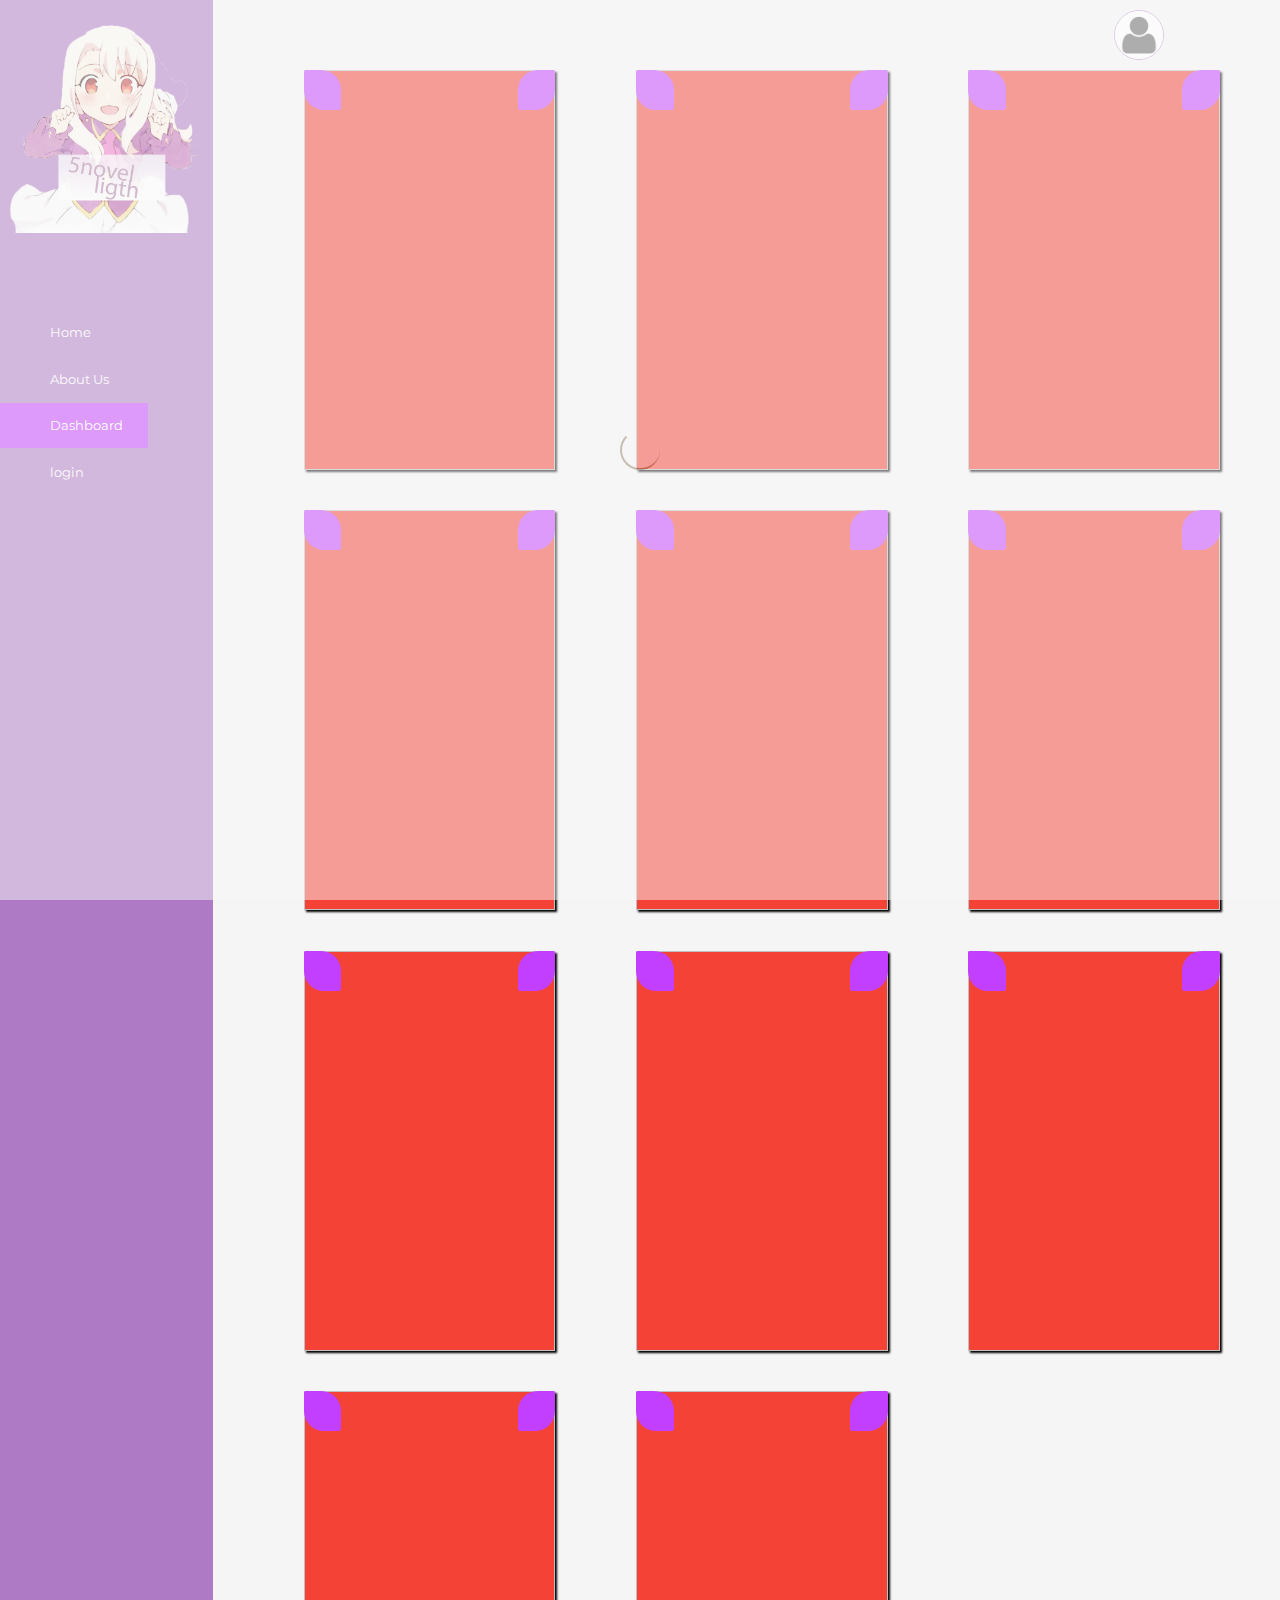
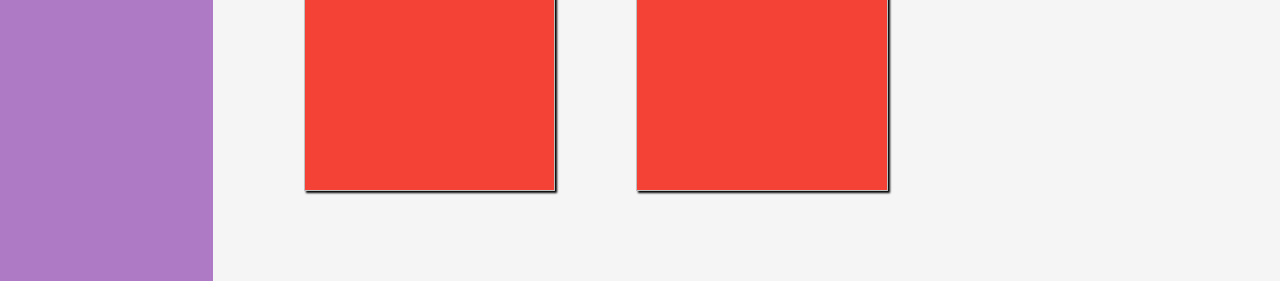
==== dashboard.html @ 21e7e9d1 "v.2" ====
<!DOCTYPE html>
<html lang="en">
<head>
    <!-- ========== Meta Tags ========== -->
    <meta charset="UTF-8">
    <meta name="description" content="Cocoon -Portfolio">
    <meta name="keywords" content="Cocoon , Portfolio">
    <meta name="author" content="Pharaohlab">
    <meta name="viewport" content="width=device-width, initial-scale=1, maximum-scale=1">
    <!-- ========== Title ========== -->
    <title>Dashboard</title>
    <!-- ========== Favicon Ico ========== -->
    <!--<link rel="icon" href="fav.ico">-->
    <!-- ========== STYLESHEETS ========== -->
    <!-- Bootstrap CSS -->
    <script src="https://www.gstatic.com/firebasejs/5.7.0/firebase.js"></script>
    <link href="https://fonts.googleapis.com/icon?family=Material+Icons" rel="stylesheet">
    <!--Import materialize.css-->
    <link type="text/css" rel="stylesheet" href="css/materialize.min.css"  media="screen,projection"/>
    <link href="assets/css/bootstrap.min.css" rel="stylesheet">
    <!-- Fonts Icon CSS -->
    <link href="assets/css/font-awesome.min.css" rel="stylesheet">
    <link href="assets/css/et-line.css" rel="stylesheet">
    <link href="assets/css/ionicons.min.css" rel="stylesheet">
    <!-- Carousel CSS -->
    <link href="assets/css/slick.css" rel="stylesheet">
    <!-- Magnific-popup -->
    <link rel="stylesheet" href="assets/css/magnific-popup.css">
    <!-- Animate CSS -->
    <link rel="stylesheet" href="assets/css/animate.min.css">
    <!-- Custom styles for this template -->
    <link href="assets/css/main.css" rel="stylesheet">
    <link href="./Documentation/css/alan.css" rel="stylesheet">
</head>
<body  onload="banco() ">
<div class="loader">
    <div class="loader-outter"></div>
    <div class="loader-inner"></div>
</div>

<div class="body-container container-fluid">

    <!--=================== menu Button show in small screens ====================-->
    <a class="menu-btn" href="javascript:void(0)">
        <i class="ion ion-grid"></i>
    </a>
    <!--=================== menu Button end====================-->

    <div class="row justify-content-center">
        <!--=================== side menu ====================-->
        <div class="col-lg-2 col-md-3 col-12 menu_block">

            <!--logo -->
            <div class="logo_box">
                <a href="#">
                    <img src="./ilia.png" alt="cocoon">
                </a>
            </div>
            <!--logo end-->

            <!--main menu -->
            <div class="side_menu_section">
                <ul class="menu_nav">
                    <li >
                        <a href="index.html">
                            Home
                        </a>
                    </li>
                    <li>
                        <a href="about.html">
                            About Us
                        </a>
                    </li>
                    <li class="active">
                        <a href="dashboard.html">
                            Dashboard
                        </a>
                    </li>
                    <li>
                        <a href="login.html">
                            login
                        </a>
                    </li>
                    
                </ul>
            </div>
            <!--main menu end -->
        </div>
        <!--=================== side menu end====================-->

        <!--=================== content body ====================-->
        <div class="col-lg-10 col-md-6  body_block  align-content-center" style="background:whitesmoke;">
            <div class="container" >
                <div class="row">
                    <!--satelite login--->
                    <div class="co_v1">
                        <img class="icon_mach" src="./Documentation/image/índice.png"  onclick="login_effet(0)"/>
                        <div class="banner_1" id="hollow">
                            <img class="icon_mach"  onclick="login_effet(1)" src="./Documentation/image/índice.png"/>
                            <p href="#" class="bob" id="id">-</p>
                            <p href="#" class="bob" id="name">-</p>
                            <p href="#" class="bob" id="balance">-</p>
                            <a class="bob" onclick="sing_d()" id="option">salir</a>
                        </div>
                    </div>
                    <!--fin satelite login--->
                    <!--banner message--->
                    <div class="c_1" id="c_1_1">
                        <div onclick="noti('off');banco()" style="position:absolute;right:1.5%;color:white;z-index:4;top:0%;">X</div>
                        <div class="c_2">
                            <p id="m_1"  style="color:white;margin:10px;"></p>
                            <p id="m_2"style="color:white;margin:10px;"></p>
                            <a id="m_2.1"  style="color:white;position:absolute; top:35%;"><img onclick="noti('off')" src="./baseline-arrow_downward-24px.svg" style="height: 30px;background-color: violet;border-radius: 50%;"></a>
                            <p id="m_3"  style="color:white;margin:10px;"></p>
                        </div>
                    </div>
                    <!--banner mensage--->
                    <div class="col-lg-3 col-md-5 red s" style="margin:2%;margin-left:6%;height: 400px;">
                        <div class="row">
                            <img class="w" src="https://firebasestorage.googleapis.com/v0/b/queso-8.appspot.com/o/portada%2Fhaito.jpg?alt=media&token=5b980390-0ff0-43e8-9631-c0ab143d537e"/>
                            <div class="info">
                                <h4>Haito Gensuo no Gringar</h4>
                                <p style="color:white;">Cuando Haruhiro despierta, está en la oscuridad. Él no sabe donde está, por que está allí o de donde venía. A su alrededor hay más gente en las mismas circunstancias. Haruhiro y sus compañeros se encuentran en un mundo llamado Grimgar, allí ellos deberán formar un equipo, cooperar, y aprender nuevas habilidades para sobrevivir juntos en este hostil nuevo mundo.</p>
                            </div>
                            <div class="desc">
                                <h4>descarga</h4>
                                <p class="tag" onclick="con(0,'haito v1.pdf')">tomo 1</p>
                                <p class="tag" onclick="con(0,'haito v2.pdf')">tomo 2</p>
                                <p class="tag" onclick="con(0,'haito v3.pdf')">tomo 3</p>
                                <p class="tag" onclick="con(0,'haito v4.pdf')">tomo 4</p>
                                <span id="price">450</span>
                                <p class="idiot">X tomo</p>
                            </div>
                        </div>
                    </div>
                    <div class="col-lg-3 col-md-5 red s" style="margin:2%;margin-left:6%;height: 400px;">
                            <div class="row">
                                <img class="w"src="https://firebasestorage.googleapis.com/v0/b/queso-8.appspot.com/o/portada%2Fabsoluted1.jpg?alt=media&token=8c9ac6f6-4bb6-4938-8698-b69ef0f9fee1"/>
                                <div class="info">
                                    <h4>absolute duo</h4>
                                    <p style="color:white;">Después de perder a un ser querido, Tooru Konoe se inscribe en la Academia Kouryou con el fin de obtener un <Blaze>, un arma que es la manifestación de su alma, para vengarse en su honor. El esperaba un “arma”, pero… lo que obtuvo fue un “escudo”… ¿¡Cómo ha de conseguir su venganza con algo que ni siquiera es un arma!?</p>
                                </div>
                                <div class="desc">
                                    <h4>descarga</h4>
                                    <p class="tag" onclick="con(1,'absolute duo v1.pdf')">tomo 1</p>
                                    <p class="tag" onclick="con(1,'absolute duo v2.pdf')">tomo 2</p>
                                    <p class="tag" onclick="con(1,'absolute duo v4.pdf')">tomo 4</p>
                                    <span id="price">150</span>
                                    <p class="idiot">X tomo</p>
                                </div>
                            </div>
                    </div>
                    <div class="col-lg-3 col-md-5 red s" style="margin:2%;margin-left:6%;height: 400px;">
                        <div class="row">
                            <img class="w"src="https://firebasestorage.googleapis.com/v0/b/queso-8.appspot.com/o/portada%2Fabsolutesoli.jpg?alt=media&token=0a67fa20-617d-46cb-a367-196c87fa8bb5"/>
                            <div class="info">
                                <h4>Absolute Solitude</h4>
                                <p style="color:white;">En agosto de 2019, los científicos reciben unas extrañas señales extraterrestres informándoles de una serie de catástrofes que azotarán el planeta. Después de eso, varias formas de vida extraterrestre entran en contacto con la raza humana, provocando que dichas personas se vean afectadas por el Tercer Ojo y desarrollen una serie de poderes. Algunos tienen la capacidad de moverse a la velocidad del sonido, otros puedes romper lo que sea con los dientes o poseer un arma capaz de cortar el acero. La historia sigue a Utsugi Minoru, un chico de diecisiete años que tiene la habilidad que siempre ha deseado: Solitude (nombre en clase: lsolator); y a Yumiko, miembro de una organización que observa a estos nuevos superhumanos. Sin embargo, las proezas dadas por Absolute Solitude dan lugar a una infinidad de batallas, donde Minoru será el protagonista.</p>
                            </div>
                            <div class="desc">
                                <h4>descarga</h4>
                                <p class="tag" onclick="con(2,'Absolute Solitude 01.pdf')">tomo 1</p>
                                <p class="tag" onclick="con(2,'Absolute Solitude 02.pdf')">tomo 2</p>
                                <span id="price">220</span>
                                <p class="idiot">X tomo</p>
                            </div>
                        </div>
                    </div>
                    <div class="col-lg-3 col-md-5 red s" style="margin:2%;margin-left:6%;height: 400px;">
                        <div class="row">
                            <img class="w"src="https://firebasestorage.googleapis.com/v0/b/queso-8.appspot.com/o/portada%2FArifureta.jpg?alt=media&token=438c515c-9966-49e8-9096-59ed36417e00"/>
                            <div class="info">
                                <h4>Arifureta</h4>
                                <p style="color:white;">Entre la clase transportada a otro mundo, Nagumo Hajime es un ordinario estudiante varón que no tenía ambiciones ni aspiraciones en la vida, y por lo tanto es llamado “incompetente” por sus compañeros de clase.
                                    La clase fue invocada para convertirse en héroes y salvar a un país de la destrucción. Los estudiantes de la clase fueron bendecidos con poderosas características y oficios geniales, sin embargo, no fue el caso de Hajime, con su profesión de “Sinergista”, y sus muy mediocres estados.
                                    “Sinergistas”, para decirlo en otras palabras era sólo un oficio de artesanía. Siendo el más débil, cayó a las profundidades del abismo cuando él y sus compañeros estaban explorando una mazmorra. ¿Qué encontró en las profundidades del abismo? ¿Podrá sobrevivir?
                                    </p>
                            </div>
                            <div class="desc">
                                <h4>descarga</h4>
                                <p class="tag" onclick="con(3,'Arifureta v1.pdf')">tomo 1</p>
                                <p class="tag" onclick="con(3,'Arifureta v2.pdf')">tomo 2</p>
                                <p class="tag" onclick="con(3,'Arifureta v3.pdf')">tomo 3</p>
                                <p class="tag" onclick="con(3,'Arifureta v4.pdf')">tomo 4</p>
                                <span id="price">170</span>
                                <p class="idiot">X tomo</p>
                            </div>
                        </div>
                    </div>
                    <div class="col-lg-3 col-md-5 red s" style="margin:2%;margin-left:6%;height: 400px;">
                        <div class="row">
                            <img class="w"src="https://firebasestorage.googleapis.com/v0/b/queso-8.appspot.com/o/portada%2Fblack%20bullet.jpg?alt=media&token=0f9f1764-47d9-479d-a829-69cf870c6f8a"/>
                            <div class="info">
                                <h4>Black Bullet</h4>
                                <p style="color:white;">En un futuro cercano, donde la humanidad a sido derrotada por unos parásitos llamados gastrea. Han sido exiliados en pequeños territorios viviendo con desesperación y con miedo. Compañías llamadas “seguridad social” cuentas con miembros capaces de pelear contra los gastrea en equipos de 2 personas, un iniciador, que tiene el poder de los parásitos dentro de el y un promotor que es el que guía y da soporte a los iniciadores.</p>
                            </div>
                            <div class="desc">
                                <h4>descarga</h4>
                                <p class="tag" onclick="con(4,'black bullet v1.pdf')">tomo 1</p>
                                <p class="tag" onclick="con(4,'black bullet v6.pdf')">tomo 6</p>
                                <p class="tag" onclick="con(4,'black bullet v7.pdf')">tomo 7</p>
                                <span id="price">220</span>
                                <p class="idiot">X tomo</p>
                            </div>
                        </div>
                    </div>
                    <div class="col-lg-3 col-md-5 red s" style="margin:2%;margin-left:6%;height: 400px;">
                        <div class="row">
                            <img class="w"src="https://firebasestorage.googleapis.com/v0/b/queso-8.appspot.com/o/portada%2Fbungaku-shoujo.jpg?alt=media&token=f8dd832e-a4b5-45e9-8b3e-ae7e0b8f084f"/>
                            <div class="info">
                                <h4>bungaku shoujo</h4>
                                <p style="color:white;">La historia de Bungaku Shoujo, cuenta la vida de la líder del club de literatura Toko Amano que se hace llamar “La chica literaria”. En realidad Toko es un ser sobrenatural que devora las historia y que tiene a su cargo a un chico de segundo año llamado Konoha Inoue. Este escribe todos los días relatos para que Toko se los coma. Inoue termina publicando una novela de gran éxito, pero lo mantiene en secreto. Esta novela provocará un auténtico cataclisma en su vida.</p>
                            </div>
                            <div class="desc">
                                <h4>descarga</h4>
                                <p class="tag" onclick="con(5,'bungaku shoujo.pdf')">tomo 1</p>
                                <span id="price">500</span>
                                <p class="idiot">X tomo</p>
                            </div>
                        </div>
                    </div>
                    <div class="col-lg-3 col-md-5 red s" style="margin:2%;margin-left:6%;height: 400px;">
                        <div class="row">
                            <img class="w"src="https://firebasestorage.googleapis.com/v0/b/queso-8.appspot.com/o/portada%2Fero-manga.jpg?alt=media&token=2a819c17-9ed7-4997-be0b-4c695b26b809"/>
                            <div class="info">
                                <h4>Ero-manga seisei</h4>
                                <p style="color:white;">La historia sigue a Masamune Izumi, un autor de novelas ligeras que cursa preparatoria. La hermana menor de Masamune es Sagiri, una chica retraida que no ha dejado su habitación por todo un año entero. Ella incluso fuerza a su hermano a hacer y llevarle su comida cuando ella golpea el piso. Masamune quiere que su hermana salga de su cuarto, debido a que ellos dos son para el otro su única familia. El ilustrador de la novela de Masamune, cuyo nombre de dibujante es “Ero Manga Sensei”, realiza dibujos extremadamente pervertidos, y es muy confiable. Masamune nunca ha visto a su ilustrador e imagina que él es solo un repugnante y pervertido otaku. Sin embargo, la verdad es revelada… y “Ero Manga Sensei” es su propia hermana menor! Para agregarse al caos que estalla entre los hermanos, una hermosa, femenina y exitosa autora de manga shoujo se convierte en su rival!</p>
                            </div>
                            <div class="desc">
                                <h4>descarga</h4>
                                <p class="tag" onclick="con(6,'ero-manga v1.pdf')">tomo 1</p>
                                <p class="tag" onclick="con(6,'ero-manga v2.pdf')">tomo 2</p>
                                <p class="tag" onclick="con(6,'ero-manga v3.pdf')">tomo 3</p>
                                <p class="tag" onclick="con(6,'ero-manga v4.pdf')">tomo 4</p>
                                <p class="tag" onclick="con(6,'ero-manga v5.pdf')">tomo 5</p>
                                <p class="tag" onclick="con(6,'ero-manga v6.pdf')">tomo 6</p>
                                <span id="price">300</span>
                                <p class="idiot">X tomo</p>
                            </div>
                        </div>
                    </div>
                    <div class="col-lg-3 col-md-5 red s" style="margin:2%;margin-left:6%;height: 400px;">
                        <div class="row">
                            <img class="w"src="https://firebasestorage.googleapis.com/v0/b/queso-8.appspot.com/o/portada%2FGoblin%20Slayer.jpg?alt=media&token=7df209eb-a2e7-4d07-b01f-0c1737e523c2"/>
                            <div class="info">
                                <h4>Goblin Slayerf</h4>
                                <p style="color:white;"> En un mundo de fantasía, los aventureros se unen por todo el mundo para unirse al Gremio, a fin de completar contratos para cualquier trabajo disponible. Una sacerdotisa inexperta se une a su primer grupo de aventuras, pero entra en peligro después de que su primer contrato de aventurero con goblins fracasa.</p>
                            </div>
                            <div class="desc">
                                <h4>descarga</h4>
                                <p class="tag" onclick="con(7,'Goblin Slayer V1.pdf')">tomo 1</p>
                                <p class="tag" onclick="con(7,'Goblin Slayer V2.pdf')">tomo 2</p>
                                <p class="tag" onclick="con(7,'Goblin Slayer V3.pdf')">tomo 3</p>
                                <p class="tag" onclick="con(7,'Goblin Slayer V4.pdf')">tomo 4</p>
                                
                                <span id="price">100</span>
                                <p class="idiot">X tomo</p>
                            </div>
                        </div>
                    </div>
                    <div class="col-lg-3 col-md-5 red s" style="margin:2%;margin-left:6%;height: 400px;">
                        <div class="row">
                            <img class="w"src="https://firebasestorage.googleapis.com/v0/b/queso-8.appspot.com/o/portada%2Fkonosuba.jpg?alt=media&token=c16945c7-9270-4638-91a7-eee361fe87f4"/>
                            <div class="info">
                                <h4>konosuba</h4>
                                <p style="color:white;">La vida de Kazuma Satou, un hikikomori al cual le gusta los videojuegos, termina de forma abrupta debido a un accidente de tráfico, o eso se suponía, pero cuando despierta, una chica hermosa la cual se hace llamar a si misma “diosa” apareció frente a sus ojos. “hey, tengo algo lindo para ti, ¿quieres ir a otro mundo?, solo puedes llevar una cosa de tu selección contigo”. “Entonces te llevare”, a partir de aquí, la gran aventura para subyugar al rey demonio empezará para el reencarnado Kazuma.</p>
                            </div>
                            <div class="desc">
                                <h4>descarga</h4>
                                <p class="tag" onclick="con(8,'Kono v1.pdf')">tomo 1</p>
                                <p class="tag" onclick="con(8,'Kono v2.pdf')">tomo 2</p>
                                <span id="price">250</span>
                                <p class="idiot">X tomo</p>
                            </div>
                        </div>
                    </div>
                    <div class="col-lg-3 col-md-5 red s" style="margin:2%;margin-left:6%;height: 400px;">
                        <div class="row">
                            <img class="w"src="https://firebasestorage.googleapis.com/v0/b/queso-8.appspot.com/o/portada%2FMahouka%20Koukou%20No%20Rettousei.jpg?alt=media&token=15faee70-551a-47e5-ade2-5ae4701c3c1f"/>
                            <div class="info">
                                <h4>Mahouka Ko...o Rettousei</h4>
                                <p style="color:white;">La “magia” no es un producto de leyendas ni de cuentos de hadas. Se ha convertido en una tecnología real desde hace ya casi un siglo. La crianza en varios países del Mundo está enfrascada a la carrera de “Magos”. Shiba Tatsuya es un honorable estudiante sin habilidad mágica cursando secundaria, una secundaria mágica junto con su hermana menor, que pasa a ser la mejor entre los estudiantes de primer año. ¿Qué le pasará a Shiba? ¿Cómo vivirá su vida escolar en la cual él es uno de los muchos “reservas” que son mirados hacia abajo por los “Blooms”?</p>
                            </div>
                            <div class="desc">
                                <h4>descarga</h4>
                                <p class="tag" onclick="con(10,'Mahouka v1.pdf')">tomo 1</p>
                                <p class="tag" onclick="con(10,'Mahouka v2.pdf')">tomo 2</p>
                                <p class="tag" onclick="con(10,'Mahouka v3.pdf')">tomo 3</p>
                                <span id="price">150</span>
                                <p class="idiot">X tomo</p>
                            </div>
                        </div>
                    </div>
                    <div class="col-lg-3 col-md-5 red s" style="margin:2%;margin-left:6%;height: 400px;">
                        <div class="row">
                            <img class="w"src="https://firebasestorage.googleapis.com/v0/b/queso-8.appspot.com/o/portada%2Fkuro%20no%20hiera.jpg?alt=media&token=459e73e9-9e16-4ca0-a51c-e5787441746b"/>
                            <div class="info">
                                <h4>kuro no hiera</h4>
                                <p style="color:white;">no disponible</p>
                            </div>
                            <div class="desc">
                                <h4>descarga</h4>
                                <p class="tag" onclick="con(9,'kuro.pdf')">tomo 1</p>
                                <span id="price">500</span>
                                <p class="idiot">X tomo</p>
                            </div>
                        </div>
                    </div>
          <!--             <div class="col-lg-3 col-md-5 red s" style="margin:2%;margin-left:6%;height: 400px;">
                        <div class="row">
                            <img class="w"src="./Documentation/image/01.jpg"/>
                            <div class="info">
                                <h4>Mahouka Koukou No Rettousei</h4>
                                <p>data</p>
                            </div>
                            <div class="desc">
                                <h4>descarga</h4>
                                <p class="tag" onclick="con(11,'Mahouka v1.pdf')">tomo 1</p>
                                <p class="tag" onclick="con(11,'Mahouka v2.pdf')">tomo 2</p>
                                <p class="tag" onclick="con(11,'Mahouka v3.pdf')">tomo 3</p>
                                <span id="price">210</span>
                                <p class="idiot">X tomo</p>
                            </div>
                        </div>
                    </div>
               <div class="col-lg-3 col-md-5 red s" style="margin:2%;margin-left:6%;height: 400px;">
                        <div class="row">
                            <img class="w"src="./Documentation/image/01.jpg"/>
                            <div class="info">
                                <h4></h4>
                                <p>data</p>
                            </div>
                            <div class="desc">
                                <h4>descarga</h4>
                                <p class="tag" onclick="con()">tomo 1</p>
                                <p class="tag" onclick="con()">tomo #</p>
                                <p class="tag" onclick="con()">tomo #</p>
                                <p class="tag" onclick="con()">tomo #</p>
                                <p class="tag" onclick="con()">tomo #</p>
                                <span id="price">100</span>
                                <p class="idiot">X tomo</p>
                            </div>
                        </div>
                    </div>
                    <div class="col-lg-3 col-md-5 red s" style="margin:2%;margin-left:6%;height: 400px;">
                        <div class="row">
                            <img class="w"src="./Documentation/image/01.jpg"/>
                            <div class="info">
                                <h4></h4>
                                <p>data</p>
                            </div>
                            <div class="desc">
                                <h4>descarga</h4>
                                <p class="tag" onclick="con()">tomo 1</p>
                                <p class="tag" onclick="con()">tomo #</p>
                                <p class="tag" onclick="con()">tomo #</p>
                                <p class="tag" onclick="con()">tomo #</p>
                                <p class="tag" onclick="con()">tomo #</p>
                                <span id="price">100</span>
                                <p class="idiot">X tomo</p>
                            </div>
                        </div>
                    </div>
                    <div class="col-lg-3 col-md-5 red s" style="margin:2%;margin-left:6%;height: 400px;">
                        <div class="row">
                            <img class="w"src="./Documentation/image/01.jpg"/>
                            <div class="info">
                                <h4></h4>
                                <p>data</p>
                            </div>
                            <div class="desc">
                                <h4>descarga</h4>
                                <p class="tag" onclick="con()">tomo 1</p>
                                <p class="tag" onclick="con()">tomo #</p>
                                <p class="tag" onclick="con()">tomo #</p>
                                <p class="tag" onclick="con()">tomo #</p>
                                <p class="tag" onclick="con()">tomo #</p>
                                <span id="price">100</span>
                                <p class="idiot">X tomo</p>
                            </div>
                        </div>
                    </div>
                    <div class="col-lg-3 col-md-5 red s" style="margin:2%;margin-left:6%;height: 400px;">
                        <div class="row">
                            <img class="w"src="./Documentation/image/01.jpg"/>
                            <div class="info">
                                <h4></h4>
                                <p>data</p>
                            </div>
                            <div class="desc">
                                <h4>descarga</h4>
                                <p class="tag" onclick="con()">tomo 1</p>
                                <p class="tag" onclick="con()">tomo #</p>
                                <p class="tag" onclick="con()">tomo #</p>
                                <p class="tag" onclick="con()">tomo #</p>
                                <p class="tag" onclick="con()">tomo #</p>
                                <span id="price">100</span>
                                <p class="idiot">X tomo</p>
                            </div>
                        </div>
                    </div>
                    <div class="col-lg-3 col-md-5 red s" style="margin:2%;margin-left:6%;height: 400px;">
                        <div class="row">
                            <img class="w"src="./Documentation/image/01.jpg"/>
                            <div class="info">
                                <h4></h4>
                                <p>data</p>
                            </div>
                            <div class="desc">
                                <h4>descarga</h4>
                                <p class="tag" onclick="con()">tomo 1</p>
                                <p class="tag" onclick="con()">tomo #</p>
                                <p class="tag" onclick="con()">tomo #</p>
                                <p class="tag" onclick="con()">tomo #</p>
                                <p class="tag" onclick="con()">tomo #</p>
                                <span id="price">100</span>
                                <p class="idiot">X tomo</p>
                            </div>
                        </div>
                    </div>
                -->
                   
               </div>
            </div>
        </div> 
            
        <!--===================    <div class="contenedor ">
                <div class="v1">s
                        <div class="grid img-container justify-content-center no-gutters">
                            <a href="./Documentation/image/01.jpg" title="project name 1">
                                <img class="w" src="./Documentation/image/01.jpg" alt="pro1" />
                                <div class="v3">
                                    <div class="contenedor_v3" style="">
                                        <div><h4 >project name</h4></div>
                                        <div>
                                            <p>panpapapapapapapapappapapapapa
                                            papapapa
                                            papapapapapap<br>
                                            aallaallallalalaalla
                                            panpapapapapapapapappapapapapapap
                                            pappapapapapapapapappapappapappapap
                                            </p>
                                        </div>
                                             <p class="tagspan id="price" onclispan/spank="con()">tomo #harem</p>
                                             <p class="tagspan id="price" onclispan/spank="con()">tomo #harem</p>
                                             <p class="taid="price" onclick="con()">tomo #harem</p>
                                             <p class="tag" id="price" onclick="con()">tomo #harem</p>
                                             <p class="tag">harem</p>
                                        </div>
                                    <div class="contenedor_v2" style="">
                                        <div>
                                            <h4>descargas</h4>
                                            <p class="tag">tomo</p>
                                            <p class="tag">h</p>
                                            <p class="tag">h</p>
                                            <p class="tag">h</p>
                                            <p class="tag">h</p>
                                        </div>
                                    </div>
                                </div>
                            </a>
                        </div>
            1</div> content body end ====================-->
        
           
       <!--=================== content body end ====================-->

</div>
<script src="js/longaniza.js"></script>
<script type="text/javascript" src="js/materialize.min.js"></script>
<!-- jquery -->
<script src="assets/js/jquery.min.js"></script>
<!-- bootstrap -->
<script src="assets/js/popper.js"></script>
<script src="assets/js/bootstrap.min.js"></script>
<script src="assets/js/waypoints.min.js"></script>
<!--slick carousel -->
<script src="assets/js/slick.min.js"></script>
<!--Portfolio Filter-->
<script src="assets/js/imgloaded.js"></script>
<script src="assets/js/isotope.js"></script>
<!-- Magnific-popup -->
<script src="assets/js/jquery.magnific-popup.min.js"></script>
<!--Counter-->
<script src="assets/js/jquery.counterup.min.js"></script>
<!-- WOW JS -->
<script src="assets/js/wow.min.js"></script>
<!-- Custom js -->
<script src="assets/js/main.js"></script>
</body>
</html>
---- assets/css/et-line.css ----
@font-face {
 font-family:et-line;
 src:url(../fonts/et-line.eot);
 src:url(../fonts/et-line.eot?#iefix) format('embedded-opentype'),url(../fonts/et-line.woff) format('woff'),url(../fonts/et-line.ttf) format('truetype'),url(../fonts/et-line.svg#et-line) format('svg');
 font-weight:400;
 font-style:normal
}
[data-icon]:before {
 font-family:et-line;
 content:attr(data-icon);
 speak:none;
 font-weight:400;
 font-variant:normal;
 text-transform:none;
 line-height:1;
 -webkit-font-smoothing:antialiased;
 -moz-osx-font-smoothing:grayscale;
 display:inline-block
}
.icon-adjustments,.icon-alarmclock,.icon-anchor,.icon-aperture,.icon-attachment,.icon-bargraph,.icon-basket,.icon-beaker,.icon-bike,.icon-book-open,.icon-briefcase,.icon-browser,.icon-calendar,.icon-camera,.icon-caution,.icon-chat,.icon-circle-compass,.icon-clipboard,.icon-clock,.icon-cloud,.icon-compass,.icon-desktop,.icon-dial,.icon-document,.icon-documents,.icon-download,.icon-dribbble,.icon-edit,.icon-envelope,.icon-expand,.icon-facebook,.icon-flag,.icon-focus,.icon-gears,.icon-genius,.icon-gift,.icon-global,.icon-globe,.icon-googleplus,.icon-grid,.icon-happy,.icon-hazardous,.icon-heart,.icon-hotairballoon,.icon-hourglass,.icon-key,.icon-laptop,.icon-layers,.icon-lifesaver,.icon-lightbulb,.icon-linegraph,.icon-linkedin,.icon-lock,.icon-magnifying-glass,.icon-map,.icon-map-pin,.icon-megaphone,.icon-mic,.icon-mobile,.icon-newspaper,.icon-notebook,.icon-paintbrush,.icon-paperclip,.icon-pencil,.icon-phone,.icon-picture,.icon-pictures,.icon-piechart,.icon-presentation,.icon-pricetags,.icon-printer,.icon-profile-female,.icon-profile-male,.icon-puzzle,.icon-quote,.icon-recycle,.icon-refresh,.icon-ribbon,.icon-rss,.icon-sad,.icon-scissors,.icon-scope,.icon-search,.icon-shield,.icon-speedometer,.icon-strategy,.icon-streetsign,.icon-tablet,.icon-target,.icon-telescope,.icon-toolbox,.icon-tools,.icon-tools-2,.icon-trophy,.icon-tumblr,.icon-twitter,.icon-upload,.icon-video,.icon-wallet,.icon-wine {
 font-family:et-line;
 speak:none;
 font-style:normal;
 font-weight:400;
 font-variant:normal;
 text-transform:none;
 line-height:1;
 -webkit-font-smoothing:antialiased;
 -moz-osx-font-smoothing:grayscale;
 display:inline-block
}
.icon-mobile:before {
 content:"\e000"
}
.icon-laptop:before {
 content:"\e001"
}
.icon-desktop:before {
 content:"\e002"
}
.icon-tablet:before {
 content:"\e003"
}
.icon-phone:before {
 content:"\e004"
}
.icon-document:before {
 content:"\e005"
}
.icon-documents:before {
 content:"\e006"
}
.icon-search:before {
 content:"\e007"
}
.icon-clipboard:before {
 content:"\e008"
}
.icon-newspaper:before {
 content:"\e009"
}
.icon-notebook:before {
 content:"\e00a"
}
.icon-book-open:before {
 content:"\e00b"
}
.icon-browser:before {
 content:"\e00c"
}
.icon-calendar:before {
 content:"\e00d"
}
.icon-presentation:before {
 content:"\e00e"
}
.icon-picture:before {
 content:"\e00f"
}
.icon-pictures:before {
 content:"\e010"
}
.icon-video:before {
 content:"\e011"
}
.icon-camera:before {
 content:"\e012"
}
.icon-printer:before {
 content:"\e013"
}
.icon-toolbox:before {
 content:"\e014"
}
.icon-briefcase:before {
 content:"\e015"
}
.icon-wallet:before {
 content:"\e016"
}
.icon-gift:before {
 content:"\e017"
}
.icon-bargraph:before {
 content:"\e018"
}
.icon-grid:before {
 content:"\e019"
}
.icon-expand:before {
 content:"\e01a"
}
.icon-focus:before {
 content:"\e01b"
}
.icon-edit:before {
 content:"\e01c"
}
.icon-adjustments:before {
 content:"\e01d"
}
.icon-ribbon:before {
 content:"\e01e"
}
.icon-hourglass:before {
 content:"\e01f"
}
.icon-lock:before {
 content:"\e020"
}
.icon-megaphone:before {
 content:"\e021"
}
.icon-shield:before {
 content:"\e022"
}
.icon-trophy:before {
 content:"\e023"
}
.icon-flag:before {
 content:"\e024"
}
.icon-map:before {
 content:"\e025"
}
.icon-puzzle:before {
 content:"\e026"
}
.icon-basket:before {
 content:"\e027"
}
.icon-envelope:before {
 content:"\e028"
}
.icon-streetsign:before {
 content:"\e029"
}
.icon-telescope:before {
 content:"\e02a"
}
.icon-gears:before {
 content:"\e02b"
}
.icon-key:before {
 content:"\e02c"
}
.icon-paperclip:before {
 content:"\e02d"
}
.icon-attachment:before {
 content:"\e02e"
}
.icon-pricetags:before {
 content:"\e02f"
}
.icon-lightbulb:before {
 content:"\e030"
}
.icon-layers:before {
 content:"\e031"
}
.icon-pencil:before {
 content:"\e032"
}
.icon-tools:before {
 content:"\e033"
}
.icon-tools-2:before {
 content:"\e034"
}
.icon-scissors:before {
 content:"\e035"
}
.icon-paintbrush:before {
 content:"\e036"
}
.icon-magnifying-glass:before {
 content:"\e037"
}
.icon-circle-compass:before {
 content:"\e038"
}
.icon-linegraph:before {
 content:"\e039"
}
.icon-mic:before {
 content:"\e03a"
}
.icon-strategy:before {
 content:"\e03b"
}
.icon-beaker:before {
 content:"\e03c"
}
.icon-caution:before {
 content:"\e03d"
}
.icon-recycle:before {
 content:"\e03e"
}
.icon-anchor:before {
 content:"\e03f"
}
.icon-profile-male:before {
 content:"\e040"
}
.icon-profile-female:before {
 content:"\e041"
}
.icon-bike:before {
 content:"\e042"
}
.icon-wine:before {
 content:"\e043"
}
.icon-hotairballoon:before {
 content:"\e044"
}
.icon-globe:before {
 content:"\e045"
}
.icon-genius:before {
 content:"\e046"
}
.icon-map-pin:before {
 content:"\e047"
}
.icon-dial:before {
 content:"\e048"
}
.icon-chat:before {
 content:"\e049"
}
.icon-heart:before {
 content:"\e04a"
}
.icon-cloud:before {
 content:"\e04b"
}
.icon-upload:before {
 content:"\e04c"
}
.icon-download:before {
 content:"\e04d"
}
.icon-target:before {
 content:"\e04e"
}
.icon-hazardous:before {
 content:"\e04f"
}
.icon-piechart:before {
 content:"\e050"
}
.icon-speedometer:before {
 content:"\e051"
}
.icon-global:before {
 content:"\e052"
}
.icon-compass:before {
 content:"\e053"
}
.icon-lifesaver:before {
 content:"\e054"
}
.icon-clock:before {
 content:"\e055"
}
.icon-aperture:before {
 content:"\e056"
}
.icon-quote:before {
 content:"\e057"
}
.icon-scope:before {
 content:"\e058"
}
.icon-alarmclock:before {
 content:"\e059"
}
.icon-refresh:before {
 content:"\e05a"
}
.icon-happy:before {
 content:"\e05b"
}
.icon-sad:before {
 content:"\e05c"
}
.icon-facebook:before {
 content:"\e05d"
}
.icon-twitter:before {
 content:"\e05e"
}
.icon-googleplus:before {
 content:"\e05f"
}
.icon-rss:before {
 content:"\e060"
}
.icon-tumblr:before {
 content:"\e061"
}
.icon-linkedin:before {
 content:"\e062"
}
.icon-dribbble:before {
 content:"\e063"
}
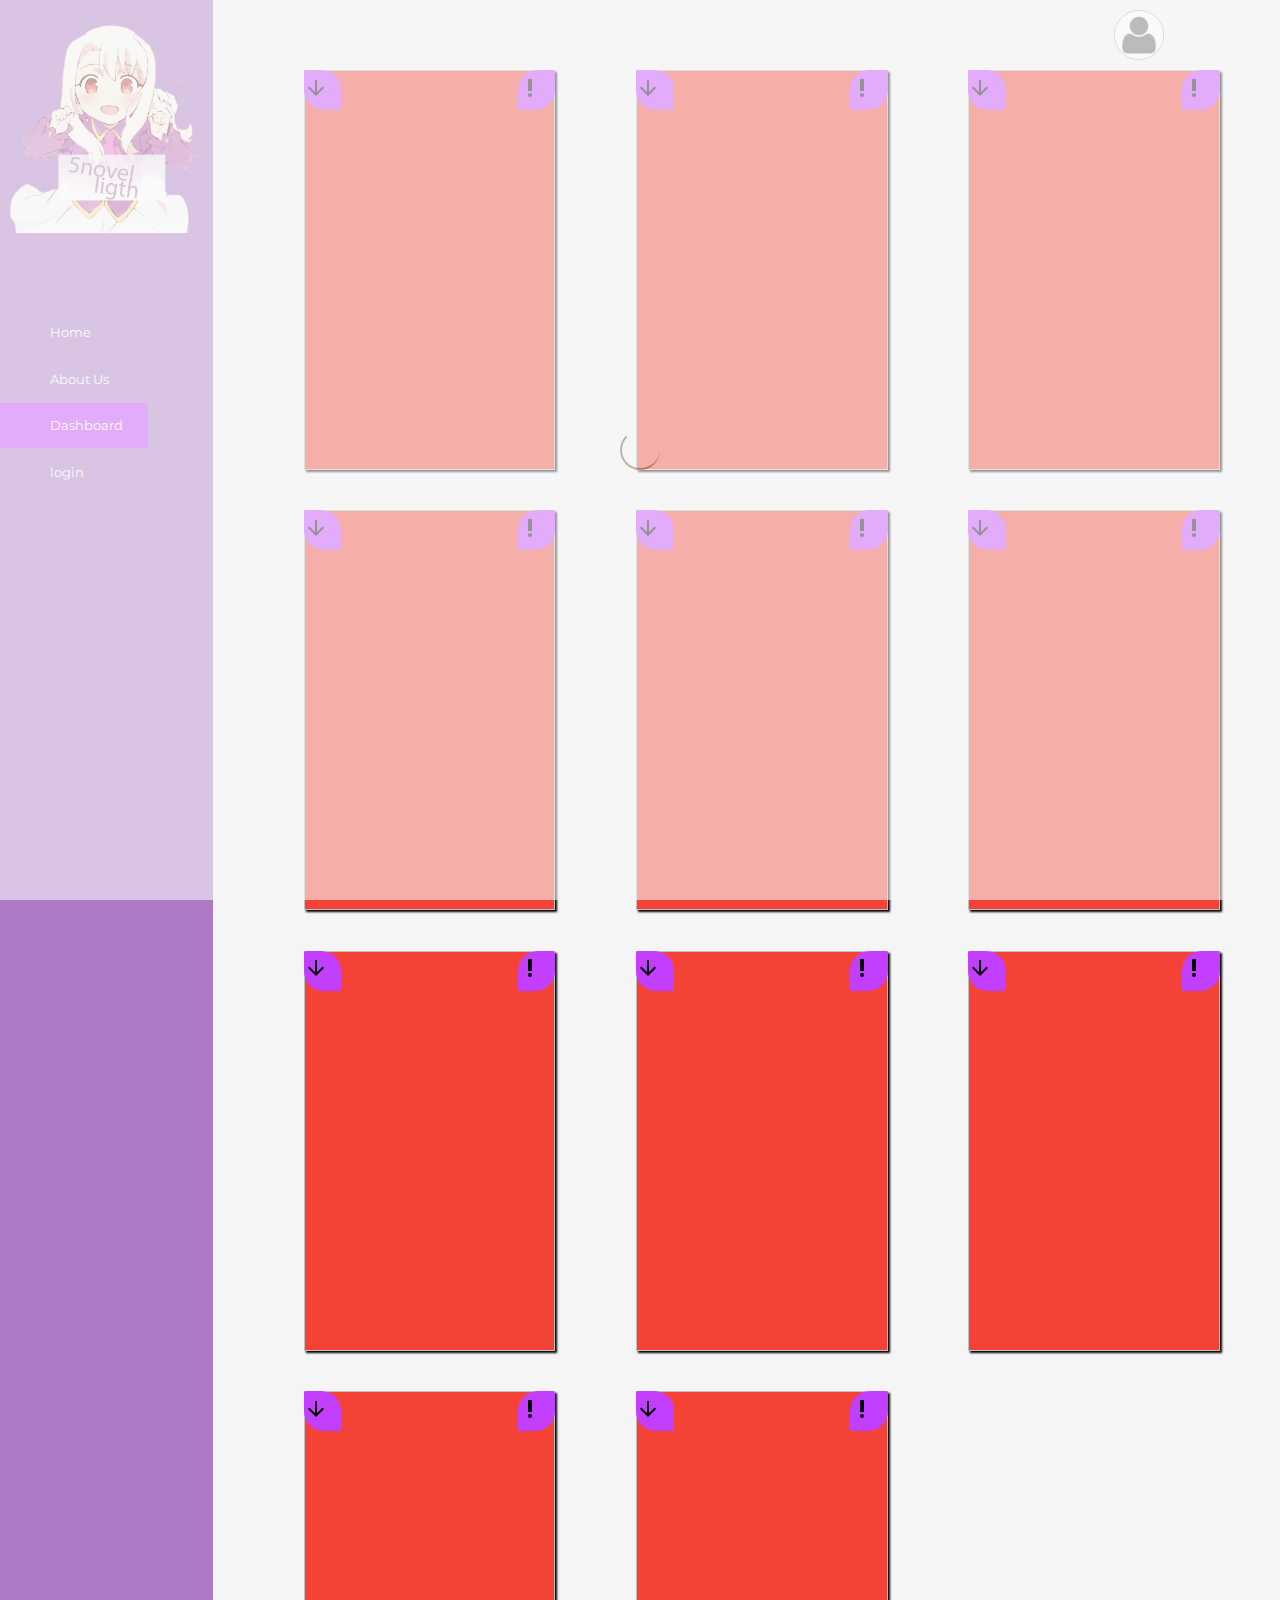
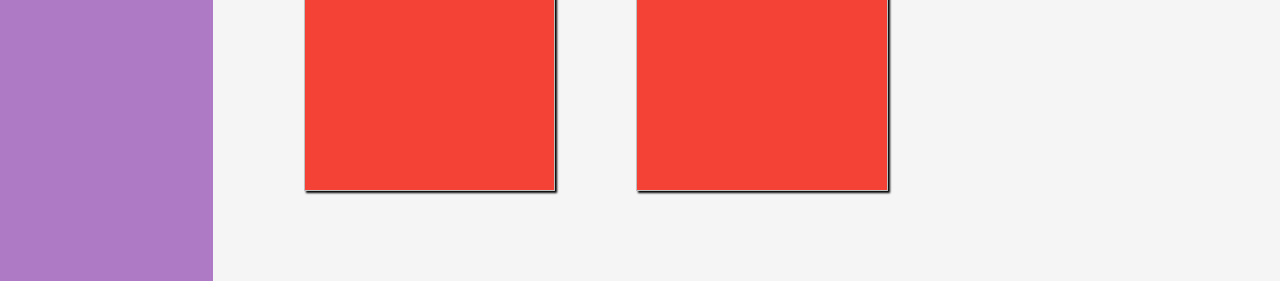
==== commit 94127206: "2" ====
--- a/dashboard.html
+++ b/dashboard.html
@@ -119,10 +119,12 @@
                         <div class="row">
                             <img class="w" src="https://firebasestorage.googleapis.com/v0/b/queso-8.appspot.com/o/portada%2Fhaito.jpg?alt=media&token=5b980390-0ff0-43e8-9631-c0ab143d537e"/>
                             <div class="info">
+                                    <img src="./baseline-priority_high-24px.svg">
                                 <h4>Haito Gensuo no Gringar</h4>
                                 <p style="color:white;">Cuando Haruhiro despierta, está en la oscuridad. Él no sabe donde está, por que está allí o de donde venía. A su alrededor hay más gente en las mismas circunstancias. Haruhiro y sus compañeros se encuentran en un mundo llamado Grimgar, allí ellos deberán formar un equipo, cooperar, y aprender nuevas habilidades para sobrevivir juntos en este hostil nuevo mundo.</p>
                             </div>
                             <div class="desc">
+                                    <img src="./baseline-arrow_downward-24px.svg">
                                 <h4>descarga</h4>
                                 <p class="tag" onclick="con(0,'haito v1.pdf')">tomo 1</p>
                                 <p class="tag" onclick="con(0,'haito v2.pdf')">tomo 2</p>
@@ -137,10 +139,13 @@
                             <div class="row">
                                 <img class="w"src="https://firebasestorage.googleapis.com/v0/b/queso-8.appspot.com/o/portada%2Fabsoluted1.jpg?alt=media&token=8c9ac6f6-4bb6-4938-8698-b69ef0f9fee1"/>
                                 <div class="info">
+                                    <img src="./baseline-priority_high-24px.svg">
+                                       
                                     <h4>absolute duo</h4>
                                     <p style="color:white;">Después de perder a un ser querido, Tooru Konoe se inscribe en la Academia Kouryou con el fin de obtener un <Blaze>, un arma que es la manifestación de su alma, para vengarse en su honor. El esperaba un “arma”, pero… lo que obtuvo fue un “escudo”… ¿¡Cómo ha de conseguir su venganza con algo que ni siquiera es un arma!?</p>
                                 </div>
                                 <div class="desc">
+                                    <img src="./baseline-arrow_downward-24px.svg"
                                     <h4>descarga</h4>
                                     <p class="tag" onclick="con(1,'absolute duo v1.pdf')">tomo 1</p>
                                     <p class="tag" onclick="con(1,'absolute duo v2.pdf')">tomo 2</p>
@@ -154,10 +159,12 @@
                         <div class="row">
                             <img class="w"src="https://firebasestorage.googleapis.com/v0/b/queso-8.appspot.com/o/portada%2Fabsolutesoli.jpg?alt=media&token=0a67fa20-617d-46cb-a367-196c87fa8bb5"/>
                             <div class="info">
+                                <img src="./baseline-priority_high-24px.svg">
                                 <h4>Absolute Solitude</h4>
                                 <p style="color:white;">En agosto de 2019, los científicos reciben unas extrañas señales extraterrestres informándoles de una serie de catástrofes que azotarán el planeta. Después de eso, varias formas de vida extraterrestre entran en contacto con la raza humana, provocando que dichas personas se vean afectadas por el Tercer Ojo y desarrollen una serie de poderes. Algunos tienen la capacidad de moverse a la velocidad del sonido, otros puedes romper lo que sea con los dientes o poseer un arma capaz de cortar el acero. La historia sigue a Utsugi Minoru, un chico de diecisiete años que tiene la habilidad que siempre ha deseado: Solitude (nombre en clase: lsolator); y a Yumiko, miembro de una organización que observa a estos nuevos superhumanos. Sin embargo, las proezas dadas por Absolute Solitude dan lugar a una infinidad de batallas, donde Minoru será el protagonista.</p>
                             </div>
                             <div class="desc">
+                                <img src="./baseline-arrow_downward-24px.svg"
                                 <h4>descarga</h4>
                                 <p class="tag" onclick="con(2,'Absolute Solitude 01.pdf')">tomo 1</p>
                                 <p class="tag" onclick="con(2,'Absolute Solitude 02.pdf')">tomo 2</p>
@@ -170,6 +177,7 @@
                         <div class="row">
                             <img class="w"src="https://firebasestorage.googleapis.com/v0/b/queso-8.appspot.com/o/portada%2FArifureta.jpg?alt=media&token=438c515c-9966-49e8-9096-59ed36417e00"/>
                             <div class="info">
+                                <img src="./baseline-priority_high-24px.svg">
                                 <h4>Arifureta</h4>
                                 <p style="color:white;">Entre la clase transportada a otro mundo, Nagumo Hajime es un ordinario estudiante varón que no tenía ambiciones ni aspiraciones en la vida, y por lo tanto es llamado “incompetente” por sus compañeros de clase.
                                     La clase fue invocada para convertirse en héroes y salvar a un país de la destrucción. Los estudiantes de la clase fueron bendecidos con poderosas características y oficios geniales, sin embargo, no fue el caso de Hajime, con su profesión de “Sinergista”, y sus muy mediocres estados.
@@ -177,6 +185,7 @@
                                     </p>
                             </div>
                             <div class="desc">
+                                <img src="./baseline-arrow_downward-24px.svg"
                                 <h4>descarga</h4>
                                 <p class="tag" onclick="con(3,'Arifureta v1.pdf')">tomo 1</p>
                                 <p class="tag" onclick="con(3,'Arifureta v2.pdf')">tomo 2</p>
@@ -191,10 +200,12 @@
                         <div class="row">
                             <img class="w"src="https://firebasestorage.googleapis.com/v0/b/queso-8.appspot.com/o/portada%2Fblack%20bullet.jpg?alt=media&token=0f9f1764-47d9-479d-a829-69cf870c6f8a"/>
                             <div class="info">
+                                <img src="./baseline-priority_high-24px.svg">
                                 <h4>Black Bullet</h4>
                                 <p style="color:white;">En un futuro cercano, donde la humanidad a sido derrotada por unos parásitos llamados gastrea. Han sido exiliados en pequeños territorios viviendo con desesperación y con miedo. Compañías llamadas “seguridad social” cuentas con miembros capaces de pelear contra los gastrea en equipos de 2 personas, un iniciador, que tiene el poder de los parásitos dentro de el y un promotor que es el que guía y da soporte a los iniciadores.</p>
                             </div>
                             <div class="desc">
+                                <img src="./baseline-arrow_downward-24px.svg"
                                 <h4>descarga</h4>
                                 <p class="tag" onclick="con(4,'black bullet v1.pdf')">tomo 1</p>
                                 <p class="tag" onclick="con(4,'black bullet v6.pdf')">tomo 6</p>
@@ -208,10 +219,12 @@
                         <div class="row">
                             <img class="w"src="https://firebasestorage.googleapis.com/v0/b/queso-8.appspot.com/o/portada%2Fbungaku-shoujo.jpg?alt=media&token=f8dd832e-a4b5-45e9-8b3e-ae7e0b8f084f"/>
                             <div class="info">
+                                <img src="./baseline-priority_high-24px.svg">
                                 <h4>bungaku shoujo</h4>
                                 <p style="color:white;">La historia de Bungaku Shoujo, cuenta la vida de la líder del club de literatura Toko Amano que se hace llamar “La chica literaria”. En realidad Toko es un ser sobrenatural que devora las historia y que tiene a su cargo a un chico de segundo año llamado Konoha Inoue. Este escribe todos los días relatos para que Toko se los coma. Inoue termina publicando una novela de gran éxito, pero lo mantiene en secreto. Esta novela provocará un auténtico cataclisma en su vida.</p>
                             </div>
                             <div class="desc">
+                                <img src="./baseline-arrow_downward-24px.svg"
                                 <h4>descarga</h4>
                                 <p class="tag" onclick="con(5,'bungaku shoujo.pdf')">tomo 1</p>
                                 <span id="price">500</span>
@@ -223,10 +236,12 @@
                         <div class="row">
                             <img class="w"src="https://firebasestorage.googleapis.com/v0/b/queso-8.appspot.com/o/portada%2Fero-manga.jpg?alt=media&token=2a819c17-9ed7-4997-be0b-4c695b26b809"/>
                             <div class="info">
+                                <img src="./baseline-priority_high-24px.svg">
                                 <h4>Ero-manga seisei</h4>
                                 <p style="color:white;">La historia sigue a Masamune Izumi, un autor de novelas ligeras que cursa preparatoria. La hermana menor de Masamune es Sagiri, una chica retraida que no ha dejado su habitación por todo un año entero. Ella incluso fuerza a su hermano a hacer y llevarle su comida cuando ella golpea el piso. Masamune quiere que su hermana salga de su cuarto, debido a que ellos dos son para el otro su única familia. El ilustrador de la novela de Masamune, cuyo nombre de dibujante es “Ero Manga Sensei”, realiza dibujos extremadamente pervertidos, y es muy confiable. Masamune nunca ha visto a su ilustrador e imagina que él es solo un repugnante y pervertido otaku. Sin embargo, la verdad es revelada… y “Ero Manga Sensei” es su propia hermana menor! Para agregarse al caos que estalla entre los hermanos, una hermosa, femenina y exitosa autora de manga shoujo se convierte en su rival!</p>
                             </div>
                             <div class="desc">
+                                <img src="./baseline-arrow_downward-24px.svg"
                                 <h4>descarga</h4>
                                 <p class="tag" onclick="con(6,'ero-manga v1.pdf')">tomo 1</p>
                                 <p class="tag" onclick="con(6,'ero-manga v2.pdf')">tomo 2</p>
@@ -243,10 +258,12 @@
                         <div class="row">
                             <img class="w"src="https://firebasestorage.googleapis.com/v0/b/queso-8.appspot.com/o/portada%2FGoblin%20Slayer.jpg?alt=media&token=7df209eb-a2e7-4d07-b01f-0c1737e523c2"/>
                             <div class="info">
+                                <img src="./baseline-priority_high-24px.svg">
                                 <h4>Goblin Slayerf</h4>
                                 <p style="color:white;"> En un mundo de fantasía, los aventureros se unen por todo el mundo para unirse al Gremio, a fin de completar contratos para cualquier trabajo disponible. Una sacerdotisa inexperta se une a su primer grupo de aventuras, pero entra en peligro después de que su primer contrato de aventurero con goblins fracasa.</p>
                             </div>
                             <div class="desc">
+                                <img src="./baseline-arrow_downward-24px.svg"
                                 <h4>descarga</h4>
                                 <p class="tag" onclick="con(7,'Goblin Slayer V1.pdf')">tomo 1</p>
                                 <p class="tag" onclick="con(7,'Goblin Slayer V2.pdf')">tomo 2</p>
@@ -262,10 +279,12 @@
                         <div class="row">
                             <img class="w"src="https://firebasestorage.googleapis.com/v0/b/queso-8.appspot.com/o/portada%2Fkonosuba.jpg?alt=media&token=c16945c7-9270-4638-91a7-eee361fe87f4"/>
                             <div class="info">
+                                <img src="./baseline-priority_high-24px.svg">
                                 <h4>konosuba</h4>
                                 <p style="color:white;">La vida de Kazuma Satou, un hikikomori al cual le gusta los videojuegos, termina de forma abrupta debido a un accidente de tráfico, o eso se suponía, pero cuando despierta, una chica hermosa la cual se hace llamar a si misma “diosa” apareció frente a sus ojos. “hey, tengo algo lindo para ti, ¿quieres ir a otro mundo?, solo puedes llevar una cosa de tu selección contigo”. “Entonces te llevare”, a partir de aquí, la gran aventura para subyugar al rey demonio empezará para el reencarnado Kazuma.</p>
                             </div>
                             <div class="desc">
+                                <img src="./baseline-arrow_downward-24px.svg"
                                 <h4>descarga</h4>
                                 <p class="tag" onclick="con(8,'Kono v1.pdf')">tomo 1</p>
                                 <p class="tag" onclick="con(8,'Kono v2.pdf')">tomo 2</p>
@@ -278,10 +297,12 @@
                         <div class="row">
                             <img class="w"src="https://firebasestorage.googleapis.com/v0/b/queso-8.appspot.com/o/portada%2FMahouka%20Koukou%20No%20Rettousei.jpg?alt=media&token=15faee70-551a-47e5-ade2-5ae4701c3c1f"/>
                             <div class="info">
+                                <img src="./baseline-priority_high-24px.svg">
                                 <h4>Mahouka Ko...o Rettousei</h4>
                                 <p style="color:white;">La “magia” no es un producto de leyendas ni de cuentos de hadas. Se ha convertido en una tecnología real desde hace ya casi un siglo. La crianza en varios países del Mundo está enfrascada a la carrera de “Magos”. Shiba Tatsuya es un honorable estudiante sin habilidad mágica cursando secundaria, una secundaria mágica junto con su hermana menor, que pasa a ser la mejor entre los estudiantes de primer año. ¿Qué le pasará a Shiba? ¿Cómo vivirá su vida escolar en la cual él es uno de los muchos “reservas” que son mirados hacia abajo por los “Blooms”?</p>
                             </div>
                             <div class="desc">
+                                <img src="./baseline-arrow_downward-24px.svg"
                                 <h4>descarga</h4>
                                 <p class="tag" onclick="con(10,'Mahouka v1.pdf')">tomo 1</p>
                                 <p class="tag" onclick="con(10,'Mahouka v2.pdf')">tomo 2</p>
@@ -295,10 +316,12 @@
                         <div class="row">
                             <img class="w"src="https://firebasestorage.googleapis.com/v0/b/queso-8.appspot.com/o/portada%2Fkuro%20no%20hiera.jpg?alt=media&token=459e73e9-9e16-4ca0-a51c-e5787441746b"/>
                             <div class="info">
+                                <img src="./baseline-priority_high-24px.svg">
                                 <h4>kuro no hiera</h4>
                                 <p style="color:white;">no disponible</p>
                             </div>
                             <div class="desc">
+                                <img src="./baseline-arrow_downward-24px.svg"
                                 <h4>descarga</h4>
                                 <p class="tag" onclick="con(9,'kuro.pdf')">tomo 1</p>
                                 <span id="price">500</span>
@@ -314,6 +337,7 @@
                                 <p>data</p>
                             </div>
                             <div class="desc">
+                                <img src="./baseline-arrow_downward-24px.svg"
                                 <h4>descarga</h4>
                                 <p class="tag" onclick="con(11,'Mahouka v1.pdf')">tomo 1</p>
                                 <p class="tag" onclick="con(11,'Mahouka v2.pdf')">tomo 2</p>
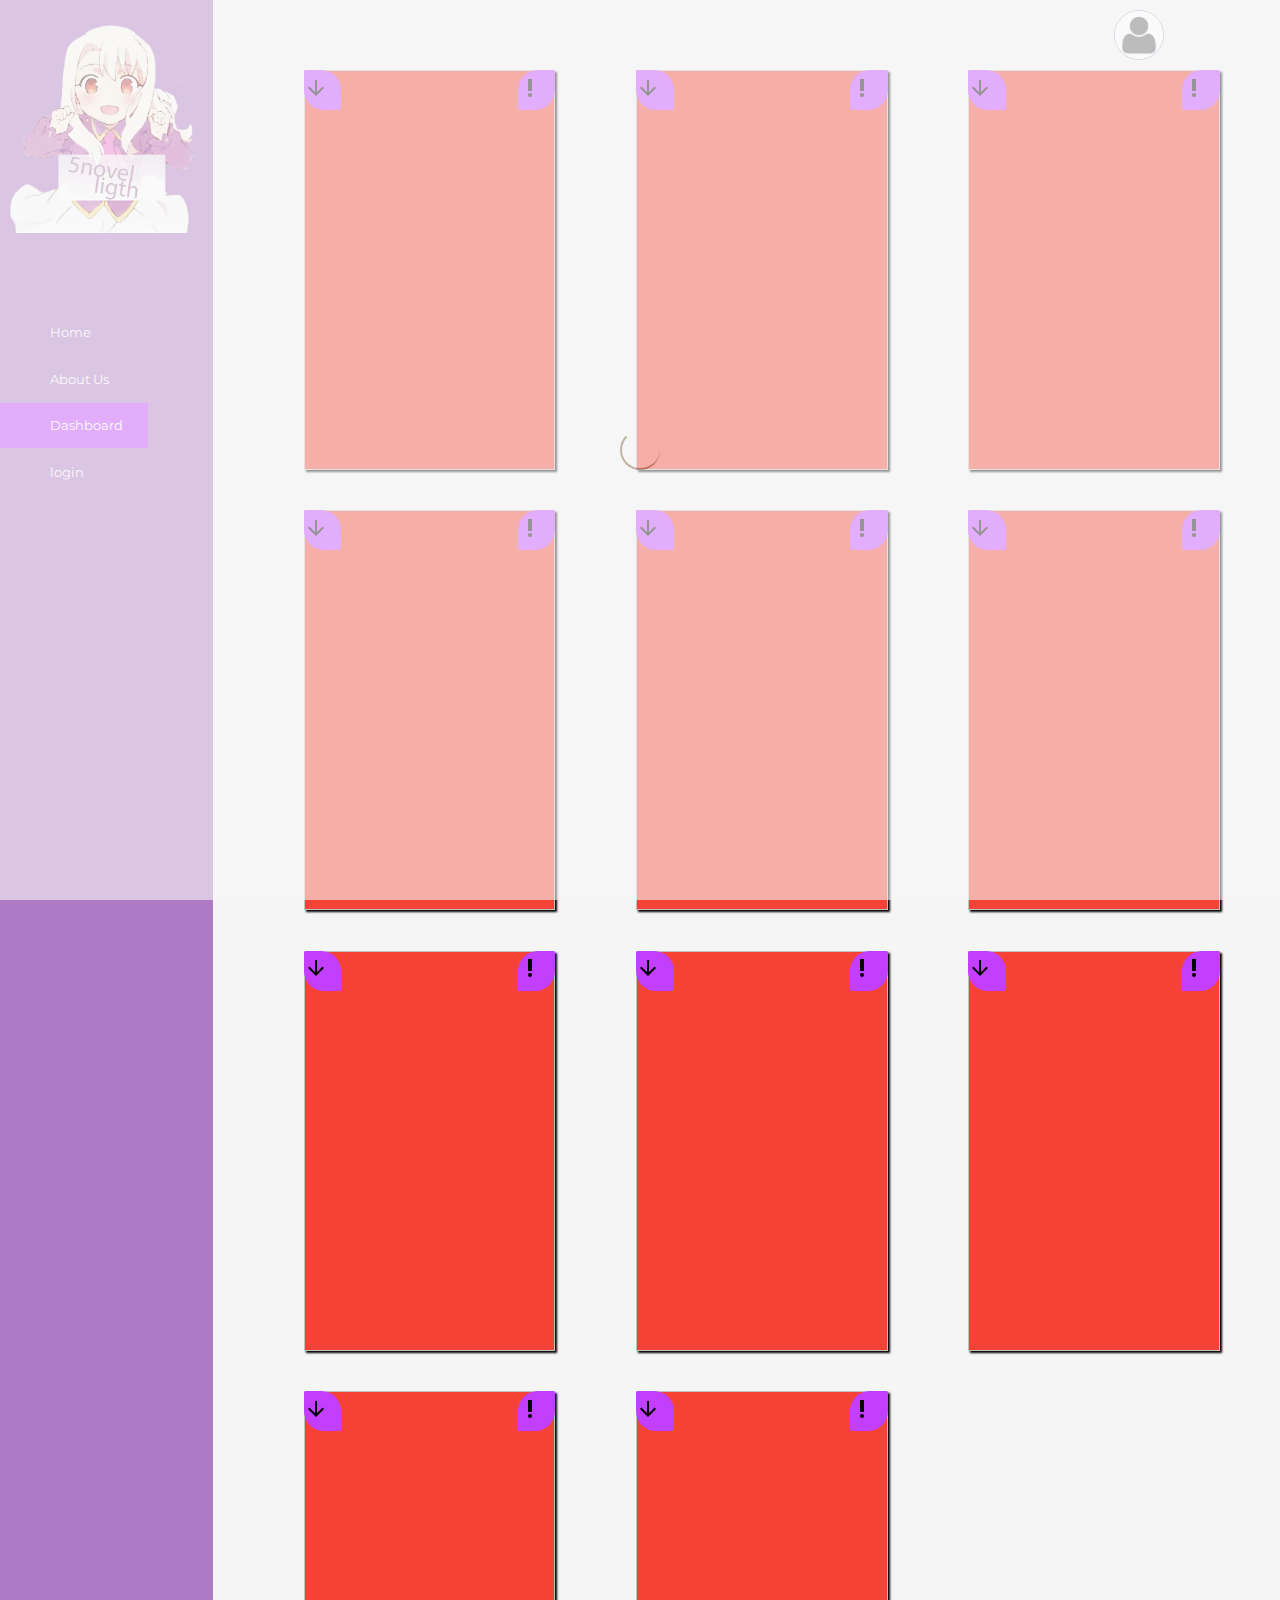
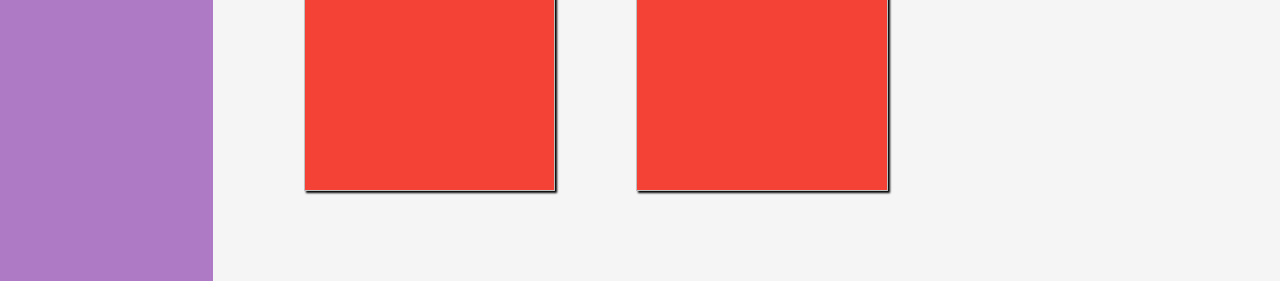
==== commit 61472c9c: "p" ====
--- a/dashboard.html
+++ b/dashboard.html
@@ -145,7 +145,7 @@
                                     <p style="color:white;">Después de perder a un ser querido, Tooru Konoe se inscribe en la Academia Kouryou con el fin de obtener un <Blaze>, un arma que es la manifestación de su alma, para vengarse en su honor. El esperaba un “arma”, pero… lo que obtuvo fue un “escudo”… ¿¡Cómo ha de conseguir su venganza con algo que ni siquiera es un arma!?</p>
                                 </div>
                                 <div class="desc">
-                                    <img src="./baseline-arrow_downward-24px.svg"
+                                    <img src="./baseline-arrow_downward-24px.svg">
                                     <h4>descarga</h4>
                                     <p class="tag" onclick="con(1,'absolute duo v1.pdf')">tomo 1</p>
                                     <p class="tag" onclick="con(1,'absolute duo v2.pdf')">tomo 2</p>
@@ -164,7 +164,7 @@
                                 <p style="color:white;">En agosto de 2019, los científicos reciben unas extrañas señales extraterrestres informándoles de una serie de catástrofes que azotarán el planeta. Después de eso, varias formas de vida extraterrestre entran en contacto con la raza humana, provocando que dichas personas se vean afectadas por el Tercer Ojo y desarrollen una serie de poderes. Algunos tienen la capacidad de moverse a la velocidad del sonido, otros puedes romper lo que sea con los dientes o poseer un arma capaz de cortar el acero. La historia sigue a Utsugi Minoru, un chico de diecisiete años que tiene la habilidad que siempre ha deseado: Solitude (nombre en clase: lsolator); y a Yumiko, miembro de una organización que observa a estos nuevos superhumanos. Sin embargo, las proezas dadas por Absolute Solitude dan lugar a una infinidad de batallas, donde Minoru será el protagonista.</p>
                             </div>
                             <div class="desc">
-                                <img src="./baseline-arrow_downward-24px.svg"
+                                <img src="./baseline-arrow_downward-24px.svg">
                                 <h4>descarga</h4>
                                 <p class="tag" onclick="con(2,'Absolute Solitude 01.pdf')">tomo 1</p>
                                 <p class="tag" onclick="con(2,'Absolute Solitude 02.pdf')">tomo 2</p>
@@ -185,7 +185,7 @@
                                     </p>
                             </div>
                             <div class="desc">
-                                <img src="./baseline-arrow_downward-24px.svg"
+                                <img src="./baseline-arrow_downward-24px.svg">
                                 <h4>descarga</h4>
                                 <p class="tag" onclick="con(3,'Arifureta v1.pdf')">tomo 1</p>
                                 <p class="tag" onclick="con(3,'Arifureta v2.pdf')">tomo 2</p>
@@ -205,7 +205,7 @@
                                 <p style="color:white;">En un futuro cercano, donde la humanidad a sido derrotada por unos parásitos llamados gastrea. Han sido exiliados en pequeños territorios viviendo con desesperación y con miedo. Compañías llamadas “seguridad social” cuentas con miembros capaces de pelear contra los gastrea en equipos de 2 personas, un iniciador, que tiene el poder de los parásitos dentro de el y un promotor que es el que guía y da soporte a los iniciadores.</p>
                             </div>
                             <div class="desc">
-                                <img src="./baseline-arrow_downward-24px.svg"
+                                <img src="./baseline-arrow_downward-24px.svg">
                                 <h4>descarga</h4>
                                 <p class="tag" onclick="con(4,'black bullet v1.pdf')">tomo 1</p>
                                 <p class="tag" onclick="con(4,'black bullet v6.pdf')">tomo 6</p>
@@ -224,7 +224,7 @@
                                 <p style="color:white;">La historia de Bungaku Shoujo, cuenta la vida de la líder del club de literatura Toko Amano que se hace llamar “La chica literaria”. En realidad Toko es un ser sobrenatural que devora las historia y que tiene a su cargo a un chico de segundo año llamado Konoha Inoue. Este escribe todos los días relatos para que Toko se los coma. Inoue termina publicando una novela de gran éxito, pero lo mantiene en secreto. Esta novela provocará un auténtico cataclisma en su vida.</p>
                             </div>
                             <div class="desc">
-                                <img src="./baseline-arrow_downward-24px.svg"
+                                <img src="./baseline-arrow_downward-24px.svg">
                                 <h4>descarga</h4>
                                 <p class="tag" onclick="con(5,'bungaku shoujo.pdf')">tomo 1</p>
                                 <span id="price">500</span>
@@ -241,7 +241,7 @@
                                 <p style="color:white;">La historia sigue a Masamune Izumi, un autor de novelas ligeras que cursa preparatoria. La hermana menor de Masamune es Sagiri, una chica retraida que no ha dejado su habitación por todo un año entero. Ella incluso fuerza a su hermano a hacer y llevarle su comida cuando ella golpea el piso. Masamune quiere que su hermana salga de su cuarto, debido a que ellos dos son para el otro su única familia. El ilustrador de la novela de Masamune, cuyo nombre de dibujante es “Ero Manga Sensei”, realiza dibujos extremadamente pervertidos, y es muy confiable. Masamune nunca ha visto a su ilustrador e imagina que él es solo un repugnante y pervertido otaku. Sin embargo, la verdad es revelada… y “Ero Manga Sensei” es su propia hermana menor! Para agregarse al caos que estalla entre los hermanos, una hermosa, femenina y exitosa autora de manga shoujo se convierte en su rival!</p>
                             </div>
                             <div class="desc">
-                                <img src="./baseline-arrow_downward-24px.svg"
+                                <img src="./baseline-arrow_downward-24px.svg">
                                 <h4>descarga</h4>
                                 <p class="tag" onclick="con(6,'ero-manga v1.pdf')">tomo 1</p>
                                 <p class="tag" onclick="con(6,'ero-manga v2.pdf')">tomo 2</p>
@@ -263,7 +263,7 @@
                                 <p style="color:white;"> En un mundo de fantasía, los aventureros se unen por todo el mundo para unirse al Gremio, a fin de completar contratos para cualquier trabajo disponible. Una sacerdotisa inexperta se une a su primer grupo de aventuras, pero entra en peligro después de que su primer contrato de aventurero con goblins fracasa.</p>
                             </div>
                             <div class="desc">
-                                <img src="./baseline-arrow_downward-24px.svg"
+                                <img src="./baseline-arrow_downward-24px.svg">
                                 <h4>descarga</h4>
                                 <p class="tag" onclick="con(7,'Goblin Slayer V1.pdf')">tomo 1</p>
                                 <p class="tag" onclick="con(7,'Goblin Slayer V2.pdf')">tomo 2</p>
@@ -284,7 +284,7 @@
                                 <p style="color:white;">La vida de Kazuma Satou, un hikikomori al cual le gusta los videojuegos, termina de forma abrupta debido a un accidente de tráfico, o eso se suponía, pero cuando despierta, una chica hermosa la cual se hace llamar a si misma “diosa” apareció frente a sus ojos. “hey, tengo algo lindo para ti, ¿quieres ir a otro mundo?, solo puedes llevar una cosa de tu selección contigo”. “Entonces te llevare”, a partir de aquí, la gran aventura para subyugar al rey demonio empezará para el reencarnado Kazuma.</p>
                             </div>
                             <div class="desc">
-                                <img src="./baseline-arrow_downward-24px.svg"
+                                <img src="./baseline-arrow_downward-24px.svg">
                                 <h4>descarga</h4>
                                 <p class="tag" onclick="con(8,'Kono v1.pdf')">tomo 1</p>
                                 <p class="tag" onclick="con(8,'Kono v2.pdf')">tomo 2</p>
@@ -302,7 +302,7 @@
                                 <p style="color:white;">La “magia” no es un producto de leyendas ni de cuentos de hadas. Se ha convertido en una tecnología real desde hace ya casi un siglo. La crianza en varios países del Mundo está enfrascada a la carrera de “Magos”. Shiba Tatsuya es un honorable estudiante sin habilidad mágica cursando secundaria, una secundaria mágica junto con su hermana menor, que pasa a ser la mejor entre los estudiantes de primer año. ¿Qué le pasará a Shiba? ¿Cómo vivirá su vida escolar en la cual él es uno de los muchos “reservas” que son mirados hacia abajo por los “Blooms”?</p>
                             </div>
                             <div class="desc">
-                                <img src="./baseline-arrow_downward-24px.svg"
+                                <img src="./baseline-arrow_downward-24px.svg">
                                 <h4>descarga</h4>
                                 <p class="tag" onclick="con(10,'Mahouka v1.pdf')">tomo 1</p>
                                 <p class="tag" onclick="con(10,'Mahouka v2.pdf')">tomo 2</p>
@@ -321,7 +321,7 @@
                                 <p style="color:white;">no disponible</p>
                             </div>
                             <div class="desc">
-                                <img src="./baseline-arrow_downward-24px.svg"
+                                <img src="./baseline-arrow_downward-24px.svg">
                                 <h4>descarga</h4>
                                 <p class="tag" onclick="con(9,'kuro.pdf')">tomo 1</p>
                                 <span id="price">500</span>
